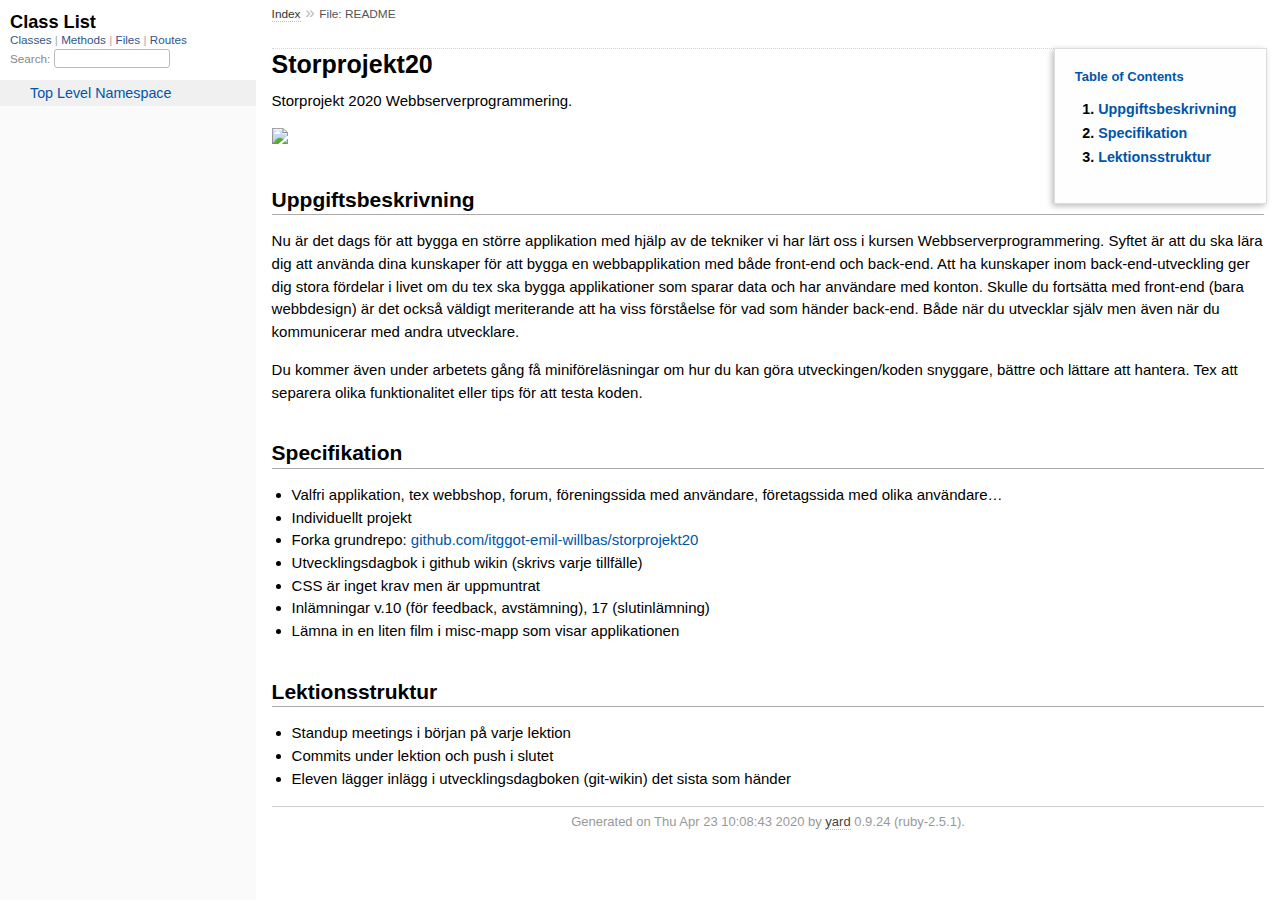
==== doc/index.html @ 2a1a2652 "sista ändringar" ====
<!DOCTYPE html>
<html>
  <head>
    <meta charset="UTF-8">
<meta name="viewport" content="width=device-width, initial-scale=1.0">
<title>
  File: README
  
    &mdash; Documentation by YARD 0.9.24
  
</title>

  <link rel="stylesheet" href="css/style.css" type="text/css" />

  <link rel="stylesheet" href="css/common.css" type="text/css" />

<script type="text/javascript">
  pathId = "README";
  relpath = '';
</script>


  <script type="text/javascript" charset="utf-8" src="js/jquery.js"></script>

  <script type="text/javascript" charset="utf-8" src="js/app.js"></script>

  <script type="text/javascript" charset="utf-8" src="js/custom.js"></script>


  </head>
  <body>
    <div class="nav_wrap">
      <iframe id="nav" src="class_list.html?1"></iframe>
      <div id="resizer"></div>
    </div>

    <div id="main" tabindex="-1">
      <div id="header">
        <div id="menu">
  
    <a href="_index.html">Index</a> &raquo; 
    <span class="title">File: README</span>
  
</div>

        <div id="search">
  
    <a class="full_list_link" id="class_list_link"
        href="class_list.html">

        <svg width="24" height="24">
          <rect x="0" y="4" width="24" height="4" rx="1" ry="1"></rect>
          <rect x="0" y="12" width="24" height="4" rx="1" ry="1"></rect>
          <rect x="0" y="20" width="24" height="4" rx="1" ry="1"></rect>
        </svg>
    </a>
  
</div>
        <div class="clear"></div>
      </div>

      <div id="content"><div id='filecontents'>
<h1 id="label-Storprojekt20">Storprojekt20</h1>

<p>Storprojekt 2020 Webbserverprogrammering.</p>

<p><img src="sun.png"></p>

<h2 id="label-Uppgiftsbeskrivning">Uppgiftsbeskrivning</h2>

<p>Nu är det dags för att bygga en större applikation med hjälp av de tekniker
vi har lärt oss i kursen Webbserverprogrammering. Syftet är att du ska lära
dig att använda dina kunskaper för att bygga en webbapplikation med både
front-end och back-end. Att ha kunskaper inom back-end-utveckling ger dig
stora fördelar i livet om du tex ska bygga applikationer som sparar data
och har användare med konton. Skulle du fortsätta med front-end (bara
webbdesign) är det också väldigt meriterande att ha viss förståelse för vad
som händer back-end. Både när du utvecklar själv men även när du
kommunicerar med andra utvecklare.</p>

<p>Du kommer även under arbetets gång få miniföreläsningar om hur du kan göra
utveckingen/koden snyggare, bättre och lättare att hantera. Tex att
separera olika funktionalitet eller tips för att testa koden.</p>

<h2 id="label-Specifikation">Specifikation</h2>
<ul><li>
<p>Valfri applikation, tex webbshop, forum, föreningssida med användare,
företagssida med olika användare…</p>
</li><li>
<p>Individuellt projekt</p>
</li><li>
<p>Forka grundrepo: <a
href="https://github.com/itggot-emil-willbas/storprojekt20">github.com/itggot-emil-willbas/storprojekt20</a></p>
</li><li>
<p>Utvecklingsdagbok i github wikin (skrivs varje tillfälle)</p>
</li><li>
<p>CSS är inget krav men är uppmuntrat</p>
</li><li>
<p>Inlämningar v.10 (för feedback, avstämning), 17 (slutinlämning)</p>
</li><li>
<p>Lämna in en liten film i misc-mapp som visar applikationen</p>
</li></ul>

<h2 id="label-Lektionsstruktur">Lektionsstruktur</h2>
<ul><li>
<p>Standup meetings i början på varje lektion</p>
</li><li>
<p>Commits under lektion och push i slutet</p>
</li><li>
<p>Eleven lägger inlägg i utvecklingsdagboken (git-wikin) det sista som händer</p>
</li></ul>
</div></div>

      <div id="footer">
  Generated on Thu Apr 23 10:08:43 2020 by
  <a href="http://yardoc.org" title="Yay! A Ruby Documentation Tool" target="_parent">yard</a>
  0.9.24 (ruby-2.5.1).
</div>

    </div>
  </body>
</html>
---- doc/css/style.css ----
html {
  width: 100%;
  height: 100%;
}
body {
  font-family: "Lucida Sans", "Lucida Grande", Verdana, Arial, sans-serif;
  font-size: 13px;
  width: 100%;
  margin: 0;
  padding: 0;
  display: flex;
  display: -webkit-flex;
  display: -ms-flexbox;
}

#nav {
  position: relative;
  width: 100%;
  height: 100%;
  border: 0;
  border-right: 1px dotted #eee;
  overflow: auto;
}
.nav_wrap {
  margin: 0;
  padding: 0;
  width: 20%;
  height: 100%;
  position: relative;
  display: flex;
  display: -webkit-flex;
  display: -ms-flexbox;
  flex-shrink: 0;
  -webkit-flex-shrink: 0;
  -ms-flex: 1 0;
}
#resizer {
  position: absolute;
  right: -5px;
  top: 0;
  width: 10px;
  height: 100%;
  cursor: col-resize;
  z-index: 9999;
}
#main {
  flex: 5 1;
  -webkit-flex: 5 1;
  -ms-flex: 5 1;
  outline: none;
  position: relative;
  background: #fff;
  padding: 1.2em;
  padding-top: 0.2em;
}

@media (max-width: 920px) {
  .nav_wrap { width: 100%; top: 0; right: 0; overflow: visible; position: absolute; }
  #resizer { display: none; }
  #nav {
    z-index: 9999;
    background: #fff;
    display: none;
    position: absolute;
    top: 40px;
    right: 12px;
    width: 500px;
    max-width: 80%;
    height: 80%;
    overflow-y: scroll;
    border: 1px solid #999;
    border-collapse: collapse;
    box-shadow: -7px 5px 25px #aaa;
    border-radius: 2px;
  }
}

@media (min-width: 920px) {
  body { height: 100%; overflow: hidden; }
  #main { height: 100%; overflow: auto; }
  #search { display: none; }
}

#main img { max-width: 100%; }
h1 { font-size: 25px; margin: 1em 0 0.5em; padding-top: 4px; border-top: 1px dotted #d5d5d5; }
h1.noborder { border-top: 0px; margin-top: 0; padding-top: 4px; }
h1.title { margin-bottom: 10px; }
h1.alphaindex { margin-top: 0; font-size: 22px; }
h2 {
  padding: 0;
  padding-bottom: 3px;
  border-bottom: 1px #aaa solid;
  font-size: 1.4em;
  margin: 1.8em 0 0.5em;
  position: relative;
}
h2 small { font-weight: normal; font-size: 0.7em; display: inline; position: absolute; right: 0; }
h2 small a {
  display: block;
  height: 20px;
  border: 1px solid #aaa;
  border-bottom: 0;
  border-top-left-radius: 5px;
  background: #f8f8f8;
  position: relative;
  padding: 2px 7px;
}
.clear { clear: both; }
.inline { display: inline; }
.inline p:first-child { display: inline; }
.docstring, .tags, #filecontents { font-size: 15px; line-height: 1.5145em; }
.docstring p > code, .docstring p > tt, .tags p > code, .tags p > tt {
  color: #c7254e; background: #f9f2f4; padding: 2px 4px; font-size: 1em;
  border-radius: 4px;
}
.docstring h1, .docstring h2, .docstring h3, .docstring h4 { padding: 0; border: 0; border-bottom: 1px dotted #bbb; }
.docstring h1 { font-size: 1.2em; }
.docstring h2 { font-size: 1.1em; }
.docstring h3, .docstring h4 { font-size: 1em; border-bottom: 0; padding-top: 10px; }
.summary_desc .object_link a, .docstring .object_link a {
  font-family: monospace; font-size: 1.05em;
  color: #05a; background: #EDF4FA; padding: 2px 4px; font-size: 1em;
  border-radius: 4px;
}
.rdoc-term { padding-right: 25px; font-weight: bold; }
.rdoc-list p { margin: 0; padding: 0; margin-bottom: 4px; }
.summary_desc pre.code .object_link a, .docstring pre.code .object_link a {
  padding: 0px; background: inherit; color: inherit; border-radius: inherit;
}

/* style for <table> */
#filecontents table, .docstring table { border-collapse: collapse; }
#filecontents table th, #filecontents table td,
.docstring table th, .docstring table td { border: 1px solid #ccc; padding: 8px; padding-right: 17px; }
#filecontents table tr:nth-child(odd),
.docstring table tr:nth-child(odd) { background: #eee; }
#filecontents table tr:nth-child(even),
.docstring table tr:nth-child(even) { background: #fff; }
#filecontents table th, .docstring table th { background: #fff; }

/* style for <ul> */
#filecontents li > p, .docstring li > p { margin: 0px; }
#filecontents ul, .docstring ul { padding-left: 20px; }
/* style for <dl> */
#filecontents dl, .docstring dl { border: 1px solid #ccc; }
#filecontents dt, .docstring dt { background: #ddd; font-weight: bold; padding: 3px 5px; }
#filecontents dd, .docstring dd { padding: 5px 0px; margin-left: 18px; }
#filecontents dd > p, .docstring dd > p { margin: 0px; }

.note {
  color: #222;
  margin: 20px 0;
  padding: 10px;
  border: 1px solid #eee;
  border-radius: 3px;
  display: block;
}
.docstring .note {
  border-left-color: #ccc;
  border-left-width: 5px;
}
.note.todo { background: #ffffc5; border-color: #ececaa; }
.note.returns_void { background: #efefef; }
.note.deprecated { background: #ffe5e5; border-color: #e9dada; }
.note.title.deprecated { background: #ffe5e5; border-color: #e9dada; }
.note.private { background: #ffffc5; border-color: #ececaa; }
.note.title { padding: 3px 6px; font-size: 0.9em; font-family: "Lucida Sans", "Lucida Grande", Verdana, Arial, sans-serif; display: inline; }
.summary_signature + .note.title { margin-left: 7px; }
h1 .note.title { font-size: 0.5em; font-weight: normal; padding: 3px 5px; position: relative; top: -3px; text-transform: capitalize; }
.note.title { background: #efefef; }
.note.title.constructor { color: #fff; background: #6a98d6; border-color: #6689d6; }
.note.title.writeonly { color: #fff; background: #45a638; border-color: #2da31d; }
.note.title.readonly { color: #fff; background: #6a98d6; border-color: #6689d6; }
.note.title.private { background: #d5d5d5; border-color: #c5c5c5; }
.note.title.not_defined_here { background: transparent; border: none; font-style: italic; }
.discussion .note { margin-top: 6px; }
.discussion .note:first-child { margin-top: 0; }

h3.inherited {
  font-style: italic;
  font-family: "Lucida Sans", "Lucida Grande", Verdana, Arial, sans-serif;
  font-weight: normal;
  padding: 0;
  margin: 0;
  margin-top: 12px;
  margin-bottom: 3px;
  font-size: 13px;
}
p.inherited {
  padding: 0;
  margin: 0;
  margin-left: 25px;
}

.box_info dl {
  margin: 0;
  border: 0;
  width: 100%;
  font-size: 1em;
  display: flex;
  display: -webkit-flex;
  display: -ms-flexbox;
}
.box_info dl dt {
  flex-shrink: 0;
  -webkit-flex-shrink: 1;
  -ms-flex-shrink: 1;
  width: 100px;
  text-align: right;
  font-weight: bold;
  border: 1px solid #aaa;
  border-width: 1px 0px 0px 1px;
  padding: 6px 0;
  padding-right: 10px;
}
.box_info dl dd {
  flex-grow: 1;
  -webkit-flex-grow: 1;
  -ms-flex: 1;
  max-width: 420px;
  padding: 6px 0;
  padding-right: 20px;
  border: 1px solid #aaa;
  border-width: 1px 1px 0 0;
  overflow: hidden;
  position: relative;
}
.box_info dl:last-child > * {
  border-bottom: 1px solid #aaa;
}
.box_info dl:nth-child(odd) > * { background: #eee; }
.box_info dl:nth-child(even) > * { background: #fff; }
.box_info dl > * { margin: 0; }

ul.toplevel { list-style: none; padding-left: 0; font-size: 1.1em; }
.index_inline_list { padding-left: 0; font-size: 1.1em; }

.index_inline_list li {
  list-style: none;
  display: inline-block;
  padding: 0 12px;
  line-height: 30px;
  margin-bottom: 5px;
}

dl.constants { margin-left: 10px; }
dl.constants dt { font-weight: bold; font-size: 1.1em; margin-bottom: 5px; }
dl.constants.compact dt { display: inline-block; font-weight: normal }
dl.constants dd { width: 75%; white-space: pre; font-family: monospace; margin-bottom: 18px; }
dl.constants .docstring .note:first-child { margin-top: 5px; }

.summary_desc {
  margin-left: 32px;
  display: block;
  font-family: sans-serif;
  font-size: 1.1em;
  margin-top: 8px;
  line-height: 1.5145em;
  margin-bottom: 0.8em;
}
.summary_desc tt { font-size: 0.9em; }
dl.constants .note { padding: 2px 6px; padding-right: 12px; margin-top: 6px; }
dl.constants .docstring { margin-left: 32px; font-size: 0.9em; font-weight: normal; }
dl.constants .tags { padding-left: 32px; font-size: 0.9em; line-height: 0.8em; }
dl.constants .discussion *:first-child { margin-top: 0; }
dl.constants .discussion *:last-child { margin-bottom: 0; }

.method_details { border-top: 1px dotted #ccc; margin-top: 25px; padding-top: 0; }
.method_details.first { border: 0; margin-top: 5px; }
.method_details.first h3.signature { margin-top: 1em; }
p.signature, h3.signature {
  font-size: 1.1em; font-weight: normal; font-family: Monaco, Consolas, Courier, monospace;
  padding: 6px 10px; margin-top: 1em;
  background: #E8F4FF; border: 1px solid #d8d8e5; border-radius: 5px;
}
p.signature tt,
h3.signature tt { font-family: Monaco, Consolas, Courier, monospace; }
p.signature .overload,
h3.signature .overload { display: block; }
p.signature .extras,
h3.signature .extras { font-weight: normal; font-family: sans-serif; color: #444; font-size: 1em; }
p.signature .not_defined_here,
h3.signature .not_defined_here,
p.signature .aliases,
h3.signature .aliases { display: block; font-weight: normal; font-size: 0.9em; font-family: sans-serif; margin-top: 0px; color: #555; }
p.signature .aliases .names,
h3.signature .aliases .names { font-family: Monaco, Consolas, Courier, monospace; font-weight: bold; color: #000; font-size: 1.2em; }

.tags .tag_title { font-size: 1.05em; margin-bottom: 0; font-weight: bold; }
.tags .tag_title tt { color: initial; padding: initial; background: initial; }
.tags ul { margin-top: 5px; padding-left: 30px; list-style: square; }
.tags ul li { margin-bottom: 3px; }
.tags ul .name { font-family: monospace; font-weight: bold; }
.tags ul .note { padding: 3px 6px; }
.tags { margin-bottom: 12px; }

.tags .examples .tag_title { margin-bottom: 10px; font-weight: bold; }
.tags .examples .inline p { padding: 0; margin: 0; font-weight: bold; font-size: 1em; }
.tags .examples .inline p:before { content: "▸"; font-size: 1em; margin-right: 5px; }

.tags .overload .overload_item { list-style: none; margin-bottom: 25px; }
.tags .overload .overload_item .signature {
  padding: 2px 8px;
  background: #F1F8FF; border: 1px solid #d8d8e5; border-radius: 3px;
}
.tags .overload .signature { margin-left: -15px; font-family: monospace; display: block; font-size: 1.1em; }
.tags .overload .docstring { margin-top: 15px; }

.defines { display: none; }

#method_missing_details .notice.this { position: relative; top: -8px; color: #888; padding: 0; margin: 0; }

.showSource { font-size: 0.9em; }
.showSource a, .showSource a:visited { text-decoration: none; color: #666; }

#content a, #content a:visited { text-decoration: none; color: #05a; }
#content a:hover { background: #ffffa5; }

ul.summary {
  list-style: none;
  font-family: monospace;
  font-size: 1em;
  line-height: 1.5em;
  padding-left: 0px;
}
ul.summary a, ul.summary a:visited {
  text-decoration: none; font-size: 1.1em;
}
ul.summary li { margin-bottom: 5px; }
.summary_signature { padding: 4px 8px; background: #f8f8f8; border: 1px solid #f0f0f0; border-radius: 5px; }
.summary_signature:hover { background: #CFEBFF; border-color: #A4CCDA; cursor: pointer; }
.summary_signature.deprecated { background: #ffe5e5; border-color: #e9dada; }
ul.summary.compact li { display: inline-block; margin: 0px 5px 0px 0px; line-height: 2.6em;}
ul.summary.compact .summary_signature { padding: 5px 7px; padding-right: 4px; }
#content .summary_signature:hover a,
#content .summary_signature:hover a:visited {
  background: transparent;
  color: #049;
}

p.inherited a { font-family: monospace; font-size: 0.9em; }
p.inherited { word-spacing: 5px; font-size: 1.2em; }

p.children { font-size: 1.2em; }
p.children a { font-size: 0.9em; }
p.children strong { font-size: 0.8em; }
p.children strong.modules { padding-left: 5px; }

ul.fullTree { display: none; padding-left: 0; list-style: none; margin-left: 0; margin-bottom: 10px; }
ul.fullTree ul { margin-left: 0; padding-left: 0; list-style: none; }
ul.fullTree li { text-align: center; padding-top: 18px; padding-bottom: 12px; background: url([data-uri]) no-repeat top center; }
ul.fullTree li:first-child { padding-top: 0; background: transparent; }
ul.fullTree li:last-child { padding-bottom: 0; }
.showAll ul.fullTree { display: block; }
.showAll .inheritName { display: none; }

#search { position: absolute; right: 12px; top: 0px; z-index: 9000; }
#search a {
  display: block; float: left;
  padding: 4px 8px; text-decoration: none; color: #05a; fill: #05a;
  border: 1px solid #d8d8e5;
  border-bottom-left-radius: 3px; border-bottom-right-radius: 3px;
  background: #F1F8FF;
  box-shadow: -1px 1px 3px #ddd;
}
#search a:hover { background: #f5faff; color: #06b; fill: #06b; }
#search a.active {
  background: #568; padding-bottom: 20px; color: #fff; fill: #fff;
  border: 1px solid #457;
  border-top-left-radius: 5px; border-top-right-radius: 5px;
}
#search a.inactive { color: #999; fill: #999; }
.inheritanceTree, .toggleDefines {
  float: right;
  border-left: 1px solid #aaa;
  position: absolute; top: 0; right: 0;
  height: 100%;
  background: #f6f6f6;
  padding: 5px;
  min-width: 55px;
  text-align: center;
}

#menu { font-size: 1.3em; color: #bbb; }
#menu .title, #menu a { font-size: 0.7em; }
#menu .title a { font-size: 1em; }
#menu .title { color: #555; }
#menu a, #menu a:visited { color: #333; text-decoration: none; border-bottom: 1px dotted #bbd; }
#menu a:hover { color: #05a; }

#footer { margin-top: 15px; border-top: 1px solid #ccc; text-align: center; padding: 7px 0; color: #999; }
#footer a, #footer a:visited { color: #444; text-decoration: none; border-bottom: 1px dotted #bbd; }
#footer a:hover { color: #05a; }

#listing ul.alpha { font-size: 1.1em; }
#listing ul.alpha { margin: 0; padding: 0; padding-bottom: 10px; list-style: none; }
#listing ul.alpha li.letter { font-size: 1.4em; padding-bottom: 10px; }
#listing ul.alpha ul { margin: 0; padding-left: 15px; }
#listing ul small { color: #666; font-size: 0.7em; }

li.r1 { background: #f0f0f0; }
li.r2 { background: #fafafa; }

#content ul.summary li.deprecated .summary_signature a,
#content ul.summary li.deprecated .summary_signature a:visited { text-decoration: line-through; font-style: italic; }

#toc {
  position: relative;
  float: right;
  overflow-x: auto;
  right: -3px;
  margin-left: 20px;
  margin-bottom: 20px;
  padding: 20px; padding-right: 30px;
  max-width: 300px;
  z-index: 5000;
  background: #fefefe;
  border: 1px solid #ddd;
  box-shadow: -2px 2px 6px #bbb;
}
#toc .title { margin: 0; }
#toc ol { padding-left: 1.8em; }
#toc li { font-size: 1.1em; line-height: 1.7em; }
#toc > ol > li { font-size: 1.1em; font-weight: bold; }
#toc ol > li > ol { font-size: 0.9em; }
#toc ol ol > li > ol { padding-left: 2.3em; }
#toc ol + li { margin-top: 0.3em; }
#toc.hidden { padding: 10px; background: #fefefe; box-shadow: none; }
#toc.hidden:hover { background: #fafafa; }
#filecontents h1 + #toc.nofloat { margin-top: 0; }
@media (max-width: 560px) {
  #toc {
    margin-left: 0;
    margin-top: 16px;
    float: none;
    max-width: none;
  }
}

/* syntax highlighting */
.source_code { display: none; padding: 3px 8px; border-left: 8px solid #ddd; margin-top: 5px; }
#filecontents pre.code, .docstring pre.code, .source_code pre { font-family: monospace; }
#filecontents pre.code, .docstring pre.code { display: block; }
.source_code .lines { padding-right: 12px; color: #555; text-align: right; }
#filecontents pre.code, .docstring pre.code,
.tags pre.example {
  padding: 9px 14px;
  margin-top: 4px;
  border: 1px solid #e1e1e8;
  background: #f7f7f9;
  border-radius: 4px;
  font-size: 1em;
  overflow-x: auto;
  line-height: 1.2em;
}
pre.code { color: #000; tab-size: 2; }
pre.code .info.file { color: #555; }
pre.code .val { color: #036A07; }
pre.code .tstring_content,
pre.code .heredoc_beg, pre.code .heredoc_end,
pre.code .qwords_beg, pre.code .qwords_end, pre.code .qwords_sep,
pre.code .words_beg, pre.code .words_end, pre.code .words_sep,
pre.code .qsymbols_beg, pre.code .qsymbols_end, pre.code .qsymbols_sep,
pre.code .symbols_beg, pre.code .symbols_end, pre.code .symbols_sep,
pre.code .tstring, pre.code .dstring { color: #036A07; }
pre.code .fid, pre.code .rubyid_new, pre.code .rubyid_to_s,
pre.code .rubyid_to_sym, pre.code .rubyid_to_f,
pre.code .dot + pre.code .id,
pre.code .rubyid_to_i pre.code .rubyid_each { color: #0085FF; }
pre.code .comment { color: #0066FF; }
pre.code .const, pre.code .constant { color: #585CF6; }
pre.code .label,
pre.code .symbol { color: #C5060B; }
pre.code .kw,
pre.code .rubyid_require,
pre.code .rubyid_extend,
pre.code .rubyid_include { color: #0000FF; }
pre.code .ivar { color: #318495; }
pre.code .gvar,
pre.code .rubyid_backref,
pre.code .rubyid_nth_ref { color: #6D79DE; }
pre.code .regexp, .dregexp { color: #036A07; }
pre.code a { border-bottom: 1px dotted #bbf; }
/* inline code */
*:not(pre) > code {
	padding: 1px 3px 1px 3px;
	border: 1px solid #E1E1E8;
	background: #F7F7F9;
	border-radius: 4px;
}

/* Color fix for links */
#content .summary_desc pre.code .id > .object_link a, /* identifier */
#content .docstring pre.code .id > .object_link a { color: #0085FF; }
#content .summary_desc pre.code .const > .object_link a, /* constant */
#content .docstring pre.code .const > .object_link a { color: #585CF6; }
---- doc/css/common.css ----
/* Override this file with custom rules */
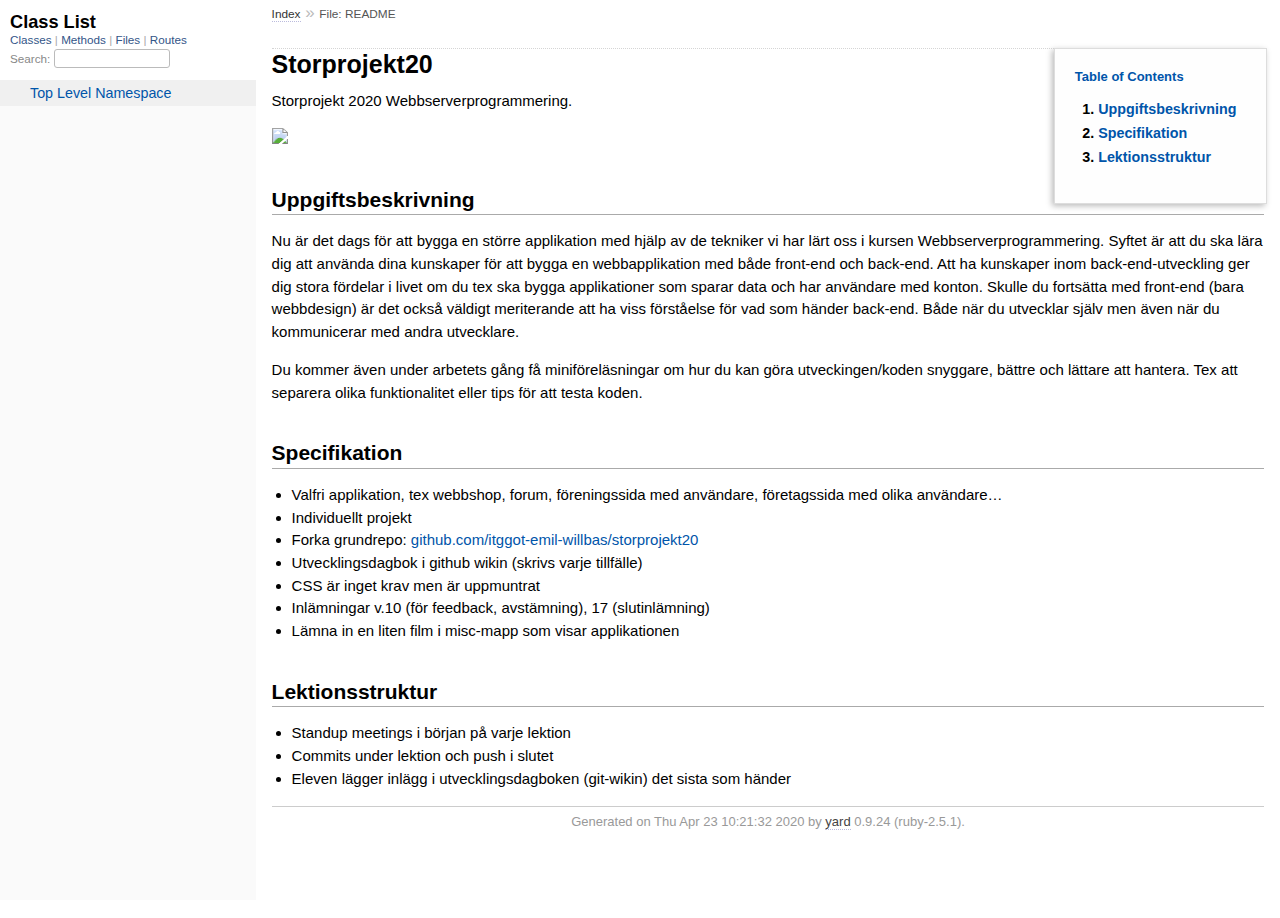
==== commit 989bec83: "projektplan" ====
--- a/doc/index.html
+++ b/doc/index.html
@@ -112,7 +112,7 @@
 </div></div>
 
       <div id="footer">
-  Generated on Thu Apr 23 10:08:43 2020 by
+  Generated on Thu Apr 23 10:21:32 2020 by
   <a href="http://yardoc.org" title="Yay! A Ruby Documentation Tool" target="_parent">yard</a>
   0.9.24 (ruby-2.5.1).
 </div>
